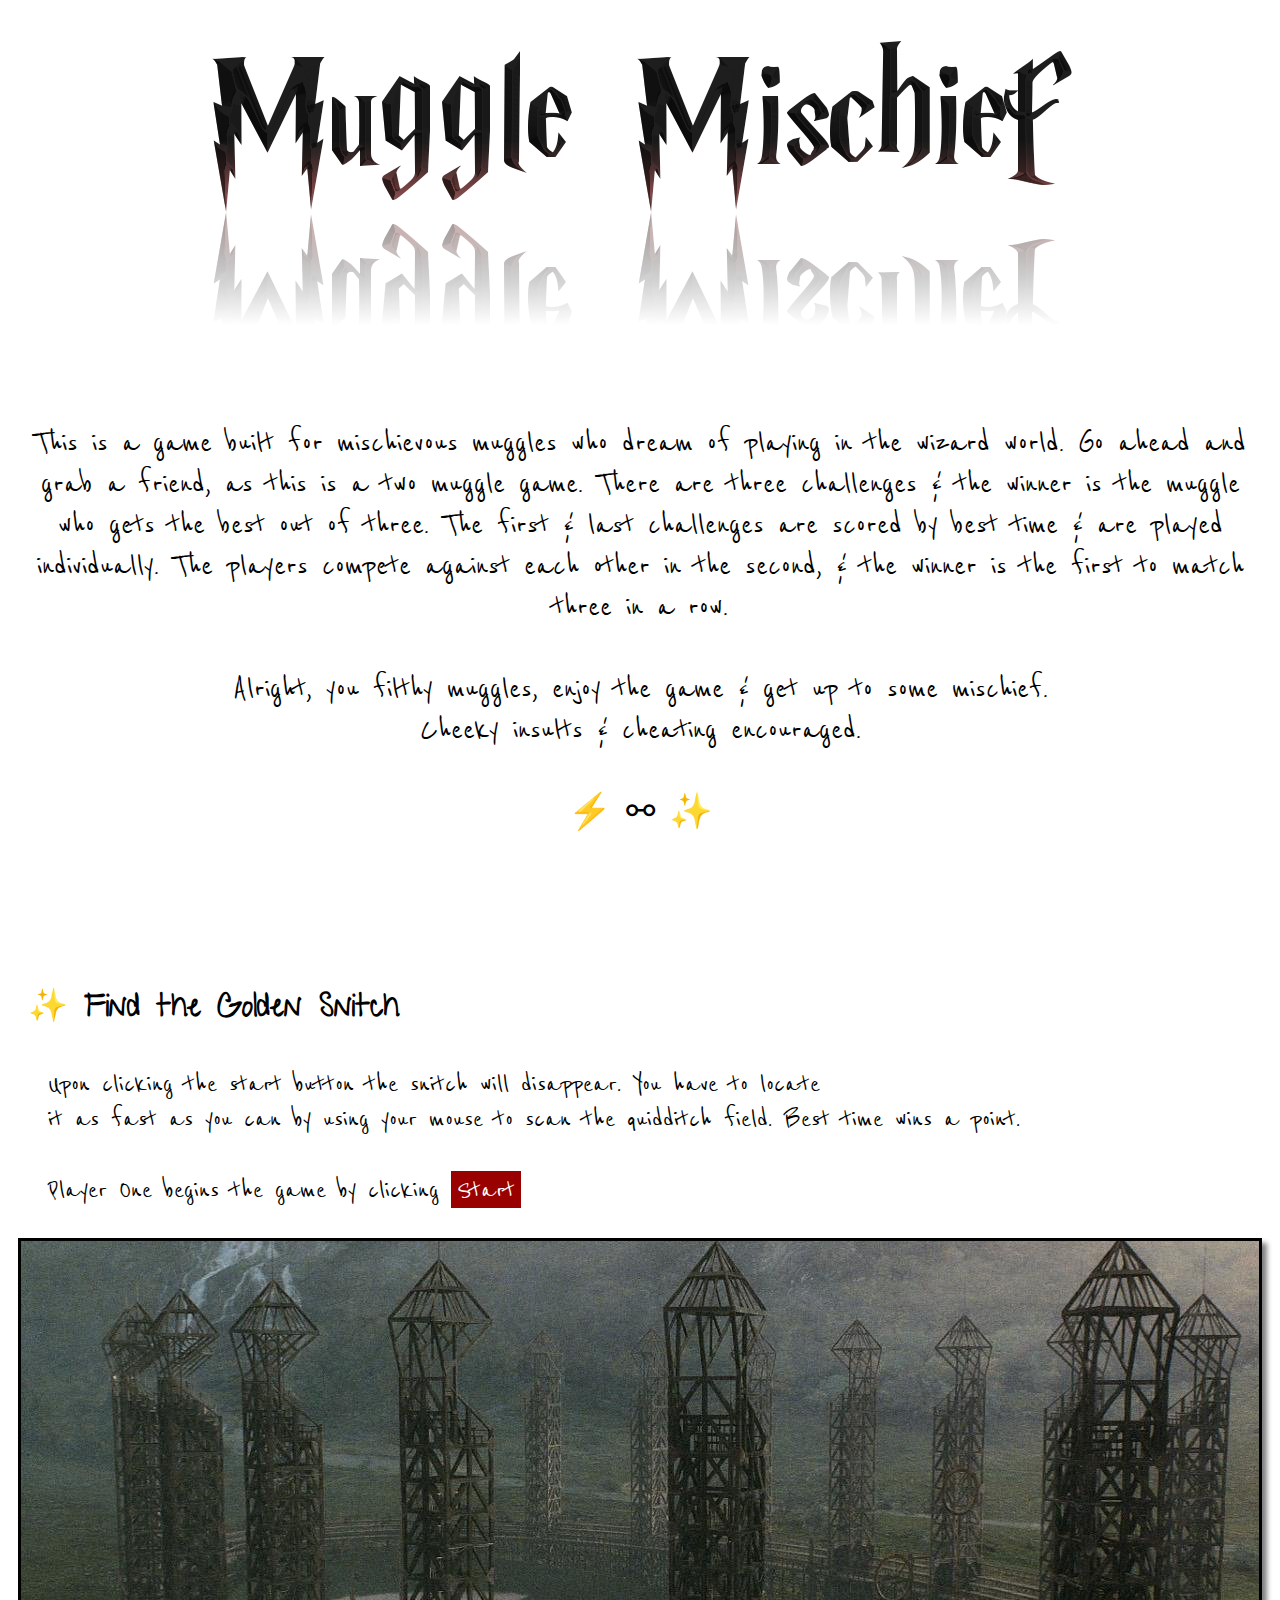
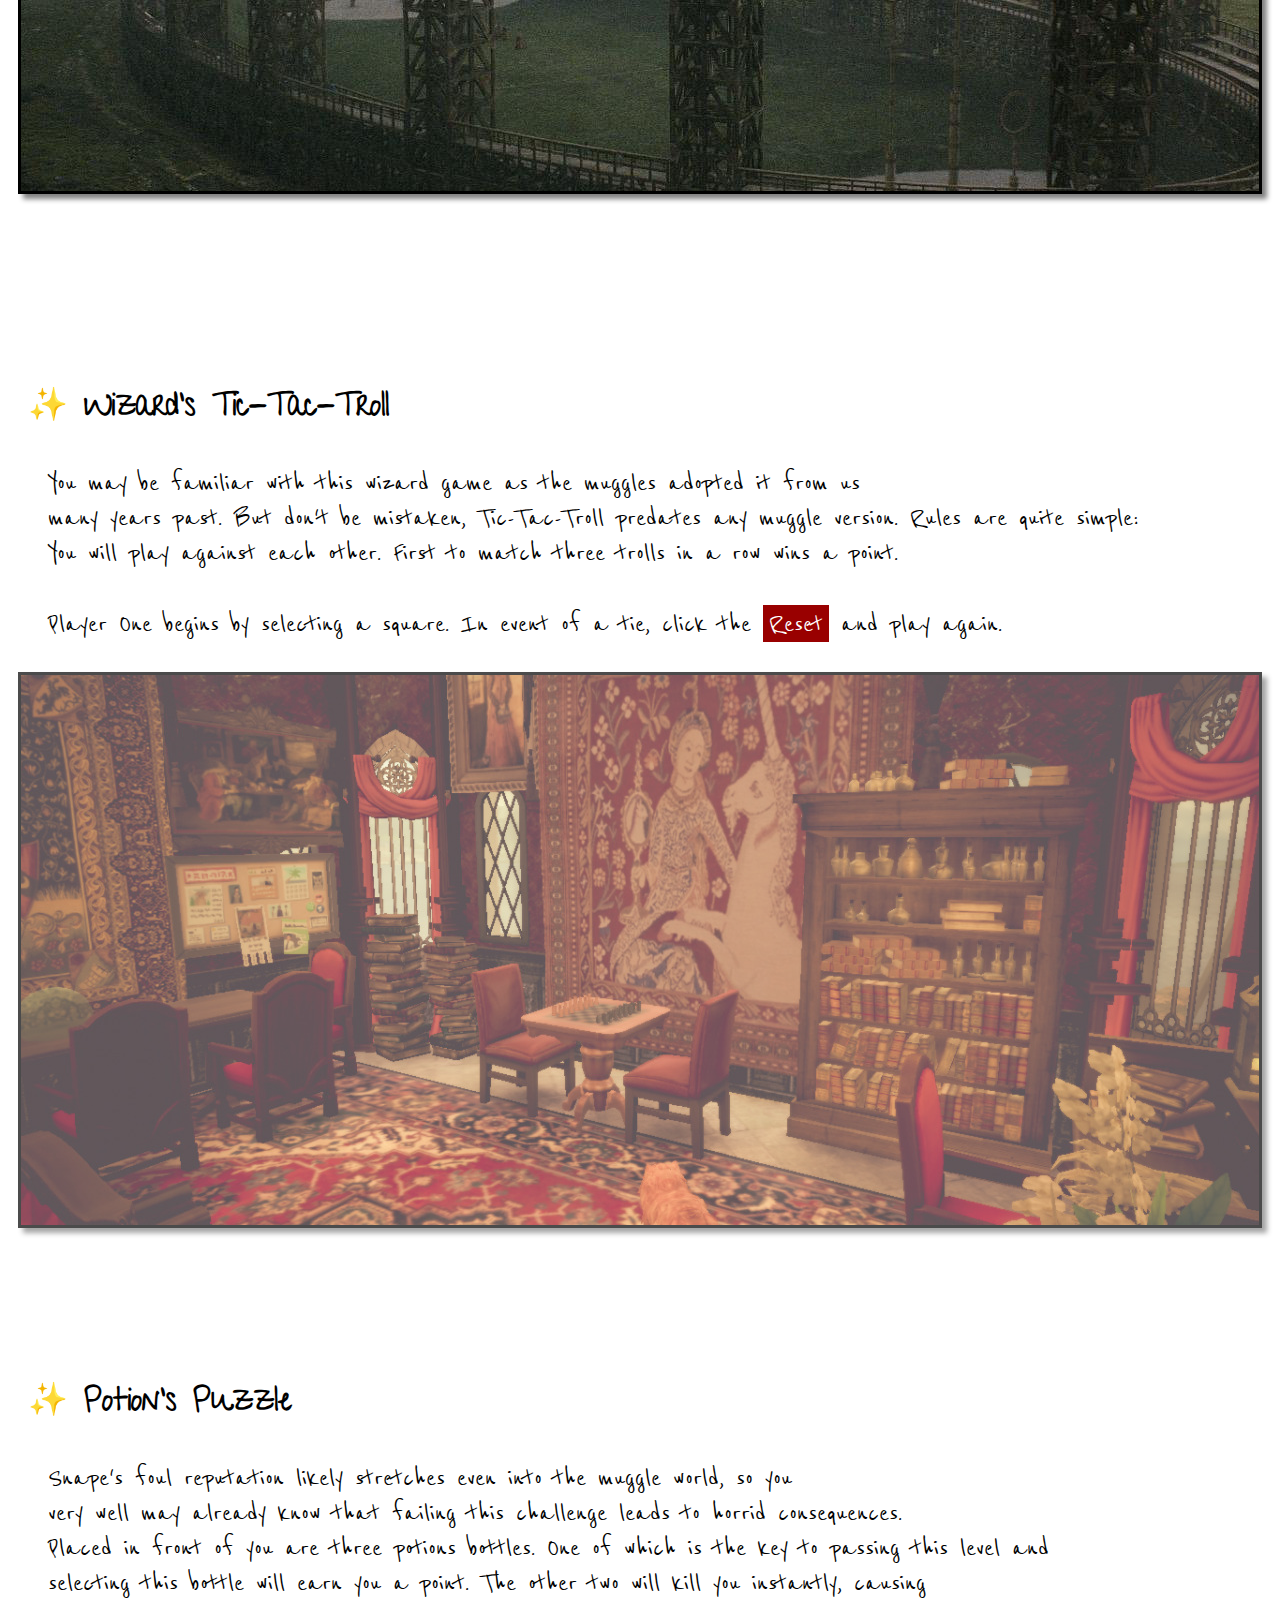
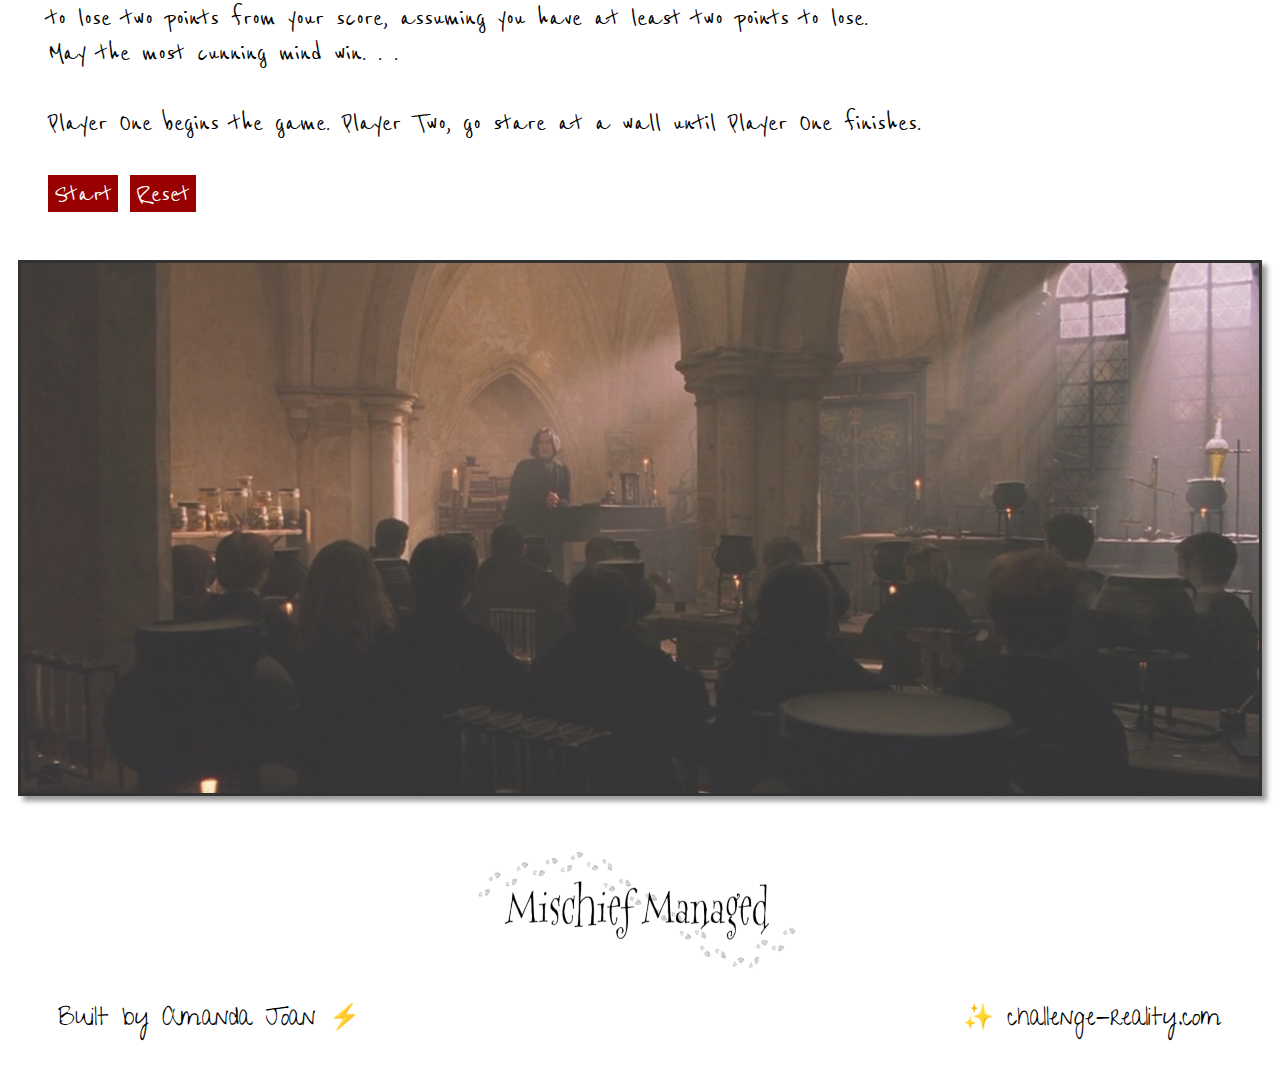
==== index.html @ d3d9ea3d "HTML &CSS Elements created" ====
<!DOCTYPE html>
<html>
  <head>
    <meta charset="utf-8">
  <link rel="stylesheet" href="style.css">
  <link href="https://fonts.googleapis.com/css?family=Give+You+Glory|Reenie+Beanie" rel="stylesheet">
    <title>Muggle Mischief</title>
  </head>
  <body>

<div id="header">
  <img src="./images/muggleMischiefLogo.png">
</div>

<div id="instructions">
<p id="instructionsP">This is a game built for mischievous muggles who dream of playing in the wizard world.
  Go ahead and grab a friend, as this is a two muggle game. There are three challenges & the winner is the muggle
  who gets the best out of three. The first & last challenges are scored by best time & are played individually.
  The players compete against each other in the second, & the winner is the first to match three in a row.
  <br>
  <br>
Alright, you filthy muggles, enjoy the game & get up to some mischief.
<br>
Cheeky insults & cheating encouraged.
<br>
<br>
&#9889; &#x26AF; &#x2728;
</p>
</div>

<div id="challenge1">
<h1> &#x2728; Find the Golden Snitch</h1>
  <p id="challenge1P"> Upon clicking the start button the snitch will disappear. You have to locate <br>
    it as fast as you can by using your mouse to scan the quidditch field. Best time wins a point.<br>
    <br>
    Player One begins the game by clicking <button class="startButton">Start</button> </p>

<div id="snitchBoard">
</div>

</div>
<br>
<div id="challenge2">
  <h1> &#x2728; Wizard's Tic-Tac-Troll</h1>
    <p id="challenge2P"> You may be familiar with this wizard game as the muggles adopted it from us<br>
      many years past. But don't be mistaken, Tic-Tac-Troll predates any muggle version. Rules are quite simple:<br>
      You will play against each other. First to match three trolls in a row wins a point.<br>
      <br>
      Player One begins by selecting a square. In event of a tie, click the <button class="resetButton">Reset</button> and play again. </p>
    <div id="wizardTttBoard">
    </div>
  </div>

 <div id="challenge3">
   <h1> &#x2728; Potion's Puzzle</h1>
   <p id="challenge3P"> Snape's foul reputation likely stretches even into the muggle world, so you <br>
    very well may already know that failing this challenge leads to horrid consequences.<br>
    Placed in front of you are three potions bottles. One of which is the key to passing this level and<br>
    selecting this bottle will earn you a point. The other two will kill you instantly, causing<br>
    to lose two points from your score, assuming you have at least two points to lose.<br>
    May the most cunning mind win. . .<br>
    <br>
    Player One begins the game. Player Two, go stare at a wall until Player One finishes.<br>
    <br>
    <button class="startButton">Start</button> <button class="resetButton">Reset</button>
  </p>
    <br>
    <div id="riddleBoard">
    </div>

    <div id="endLogo">
      <img src="./images/endLogo.png" id="mischiefEndLogo">
    </div>

    <div id="footer">
      <p id="footerL">Built by Amanda Joan &#9889;</p>
      <p id="footerR"><a href="https://challenge-reality.com/" target="_blank"><span>&#x2728;</span> challenge-reality.com</a></p>
      <div>

  </body>
</html>
---- style.css ----
/*font-family: 'Reenie Beanie', cursive;
font-family: 'Give You Glory', cursive;*/

body {
  background-color: white;
}

#header {

  background-position: center;
  background-repeat: no-repeat;
  background-size: auto;
  margin-left: 170px;
}

#instructions {
  margin: 5px 25px 150px 25px;
}

#instructionsP {
  font-family: 'Reenie Beanie', cursive;
  font-size: 35px;
  text-align: center;

}

#snitchBoard {
  width: auto;
  height: 550px;
  border: 3px solid black;
  background-image: url("./images/keyBoardBackground.png");
  background-position: center;
  background-repeat: no-repeat;
  background-size: auto;
  margin: 0 10px 150px 10px;
  box-shadow: 5px 5px 5px grey;
}




h1 {
  font-family: 'Give You Glory', cursive;
  font-weight: bold;
  margin-left: 20px;
}

#challenge1P {
  font-family: 'Reenie Beanie', cursive;
  font-size: 30px;
  text-align: left;
  margin-left: 40px;

}

.startButton {
  background-color: #990000;
  border: none;
  color: white;
  font-size: 30px;
  font-family: 'Reenie Beanie', cursive;
}

#challenge2P {
  font-family: 'Reenie Beanie', cursive;
  font-size: 30px;
  text-align: left;
  margin-left: 40px;
}


#wizardTttBoard {
  width: auto;
  height: 550px;
  border: 3px solid black;
  background-image: url("./images/commonRoom.png");
  opacity: .7;
  background-position: center;
  background-repeat: no-repeat;
  background-size: auto;
  margin: 0 10px 150px 10px;
  box-shadow: 5px 5px 5px grey;
}
.resetButton {
  background-color: #990000;
  border: none;
  color: white;
  font-size: 30px;
  font-family: 'Reenie Beanie', cursive;
}

#challenge3P {
  font-family: 'Reenie Beanie', cursive;
  font-size: 30px;
  text-align: left;
  margin-left: 40px;
}


#riddleBoard {
  width: auto;
  height: 530px;
  border: 3px solid black;
  background-image: url("./images/potionsClass.png");
  opacity: .8;
  background-position: center;
  background-repeat: no-repeat;
  background-size: auto;
  margin: 0 10px 50px 10px;
  box-shadow: 5px 5px 5px grey;
}

#footer {
  font-family: 'Give You Glory', cursive;
  color:black;
  font-size: 25px;
}


#footerL {
  float: left;
  margin-left:50px;
}

#footerR {
  float:right;
  margin-right: 50px;
}

a {
  text-decoration: none;
  color: black;
}

a:hover {
  color: #990000;
}

#endLogo {
  margin-left: 465px;
  margin-right: 210px;
}

#mischiefEndLogo {
  width: 325px;
  height:125px;
}
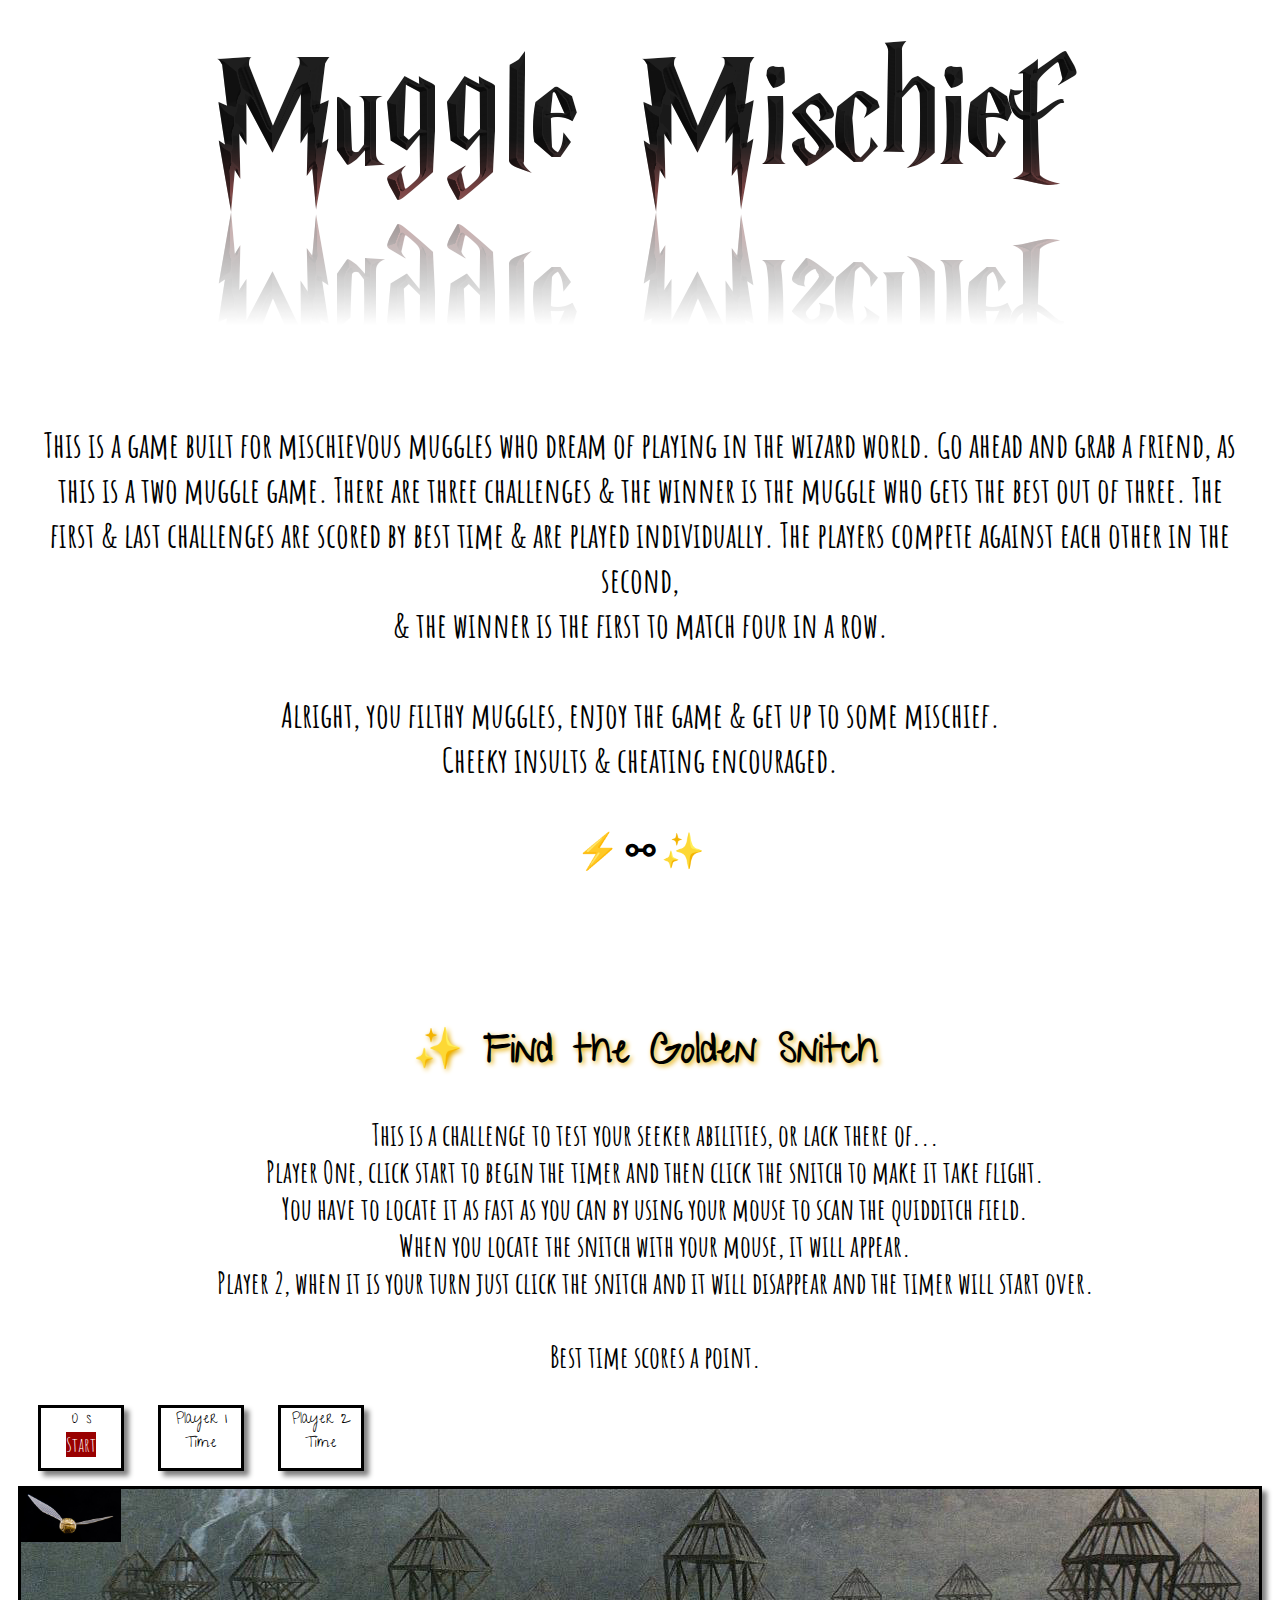
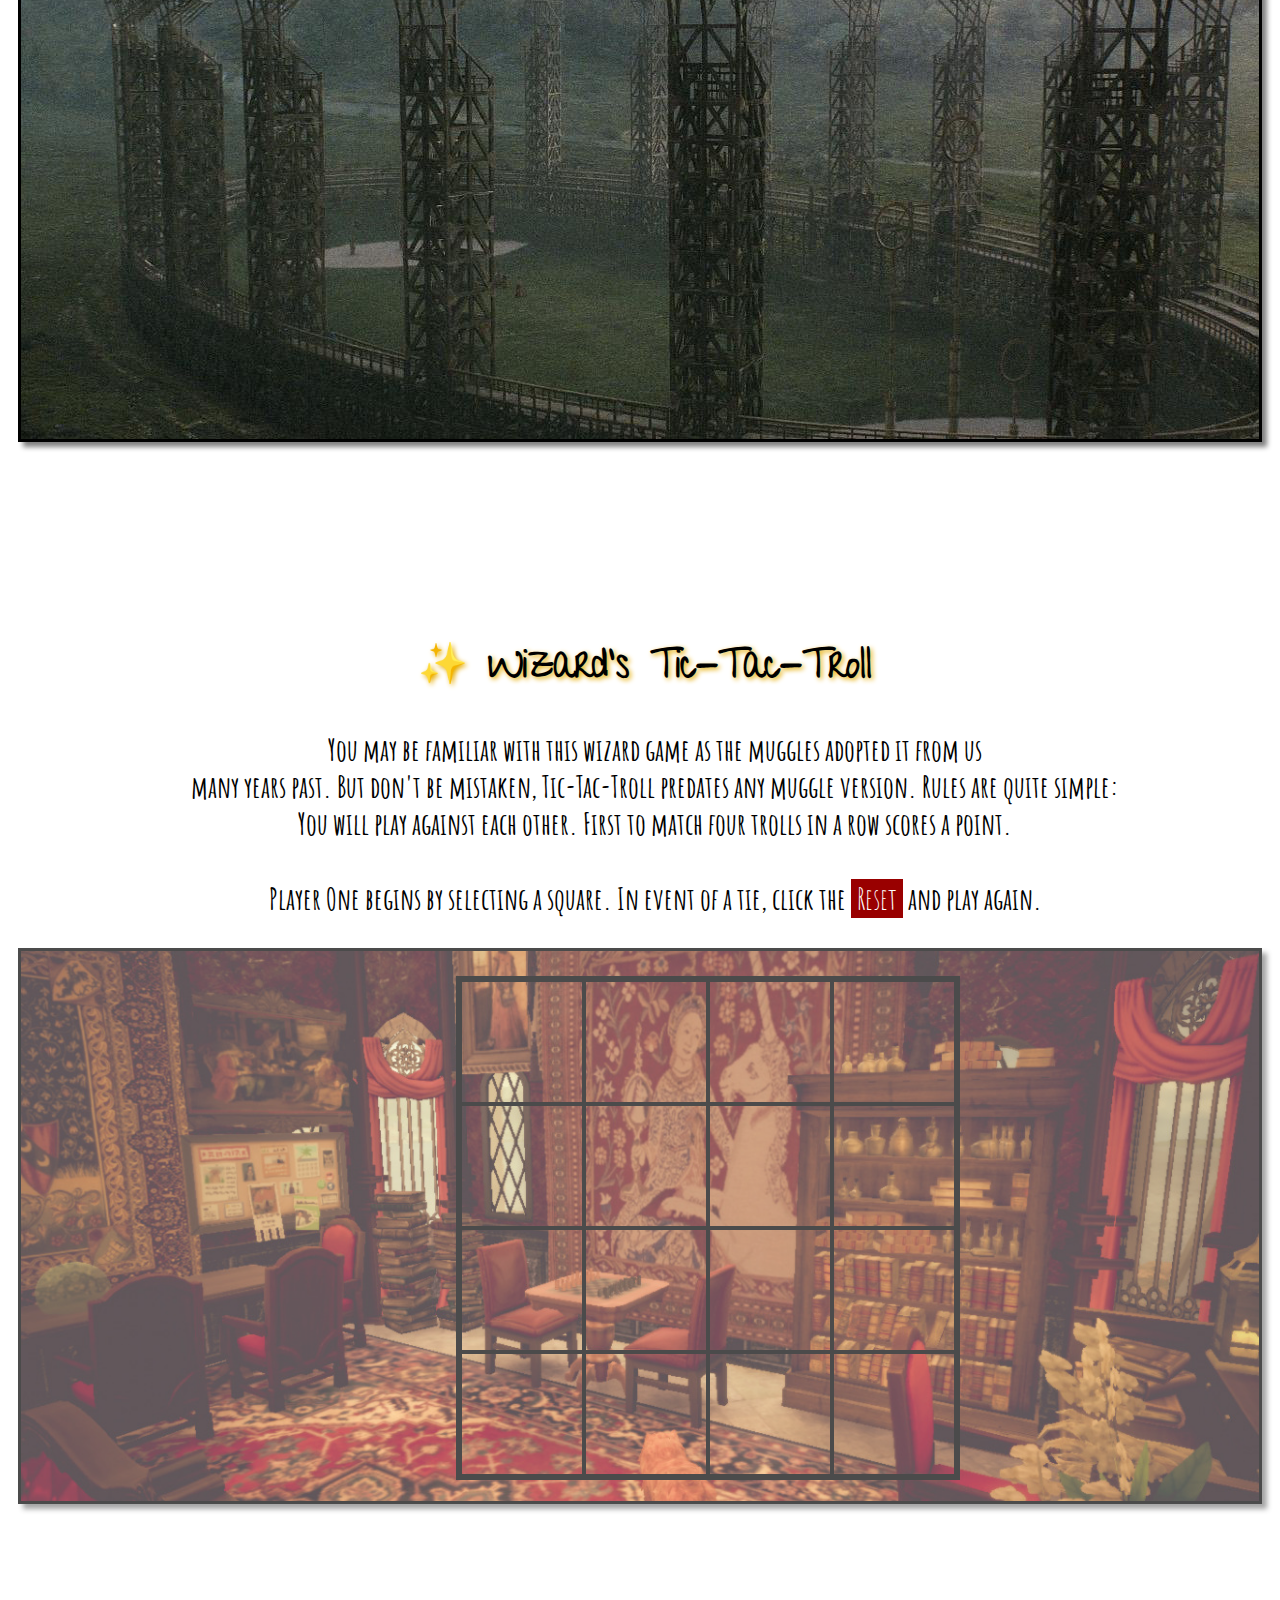
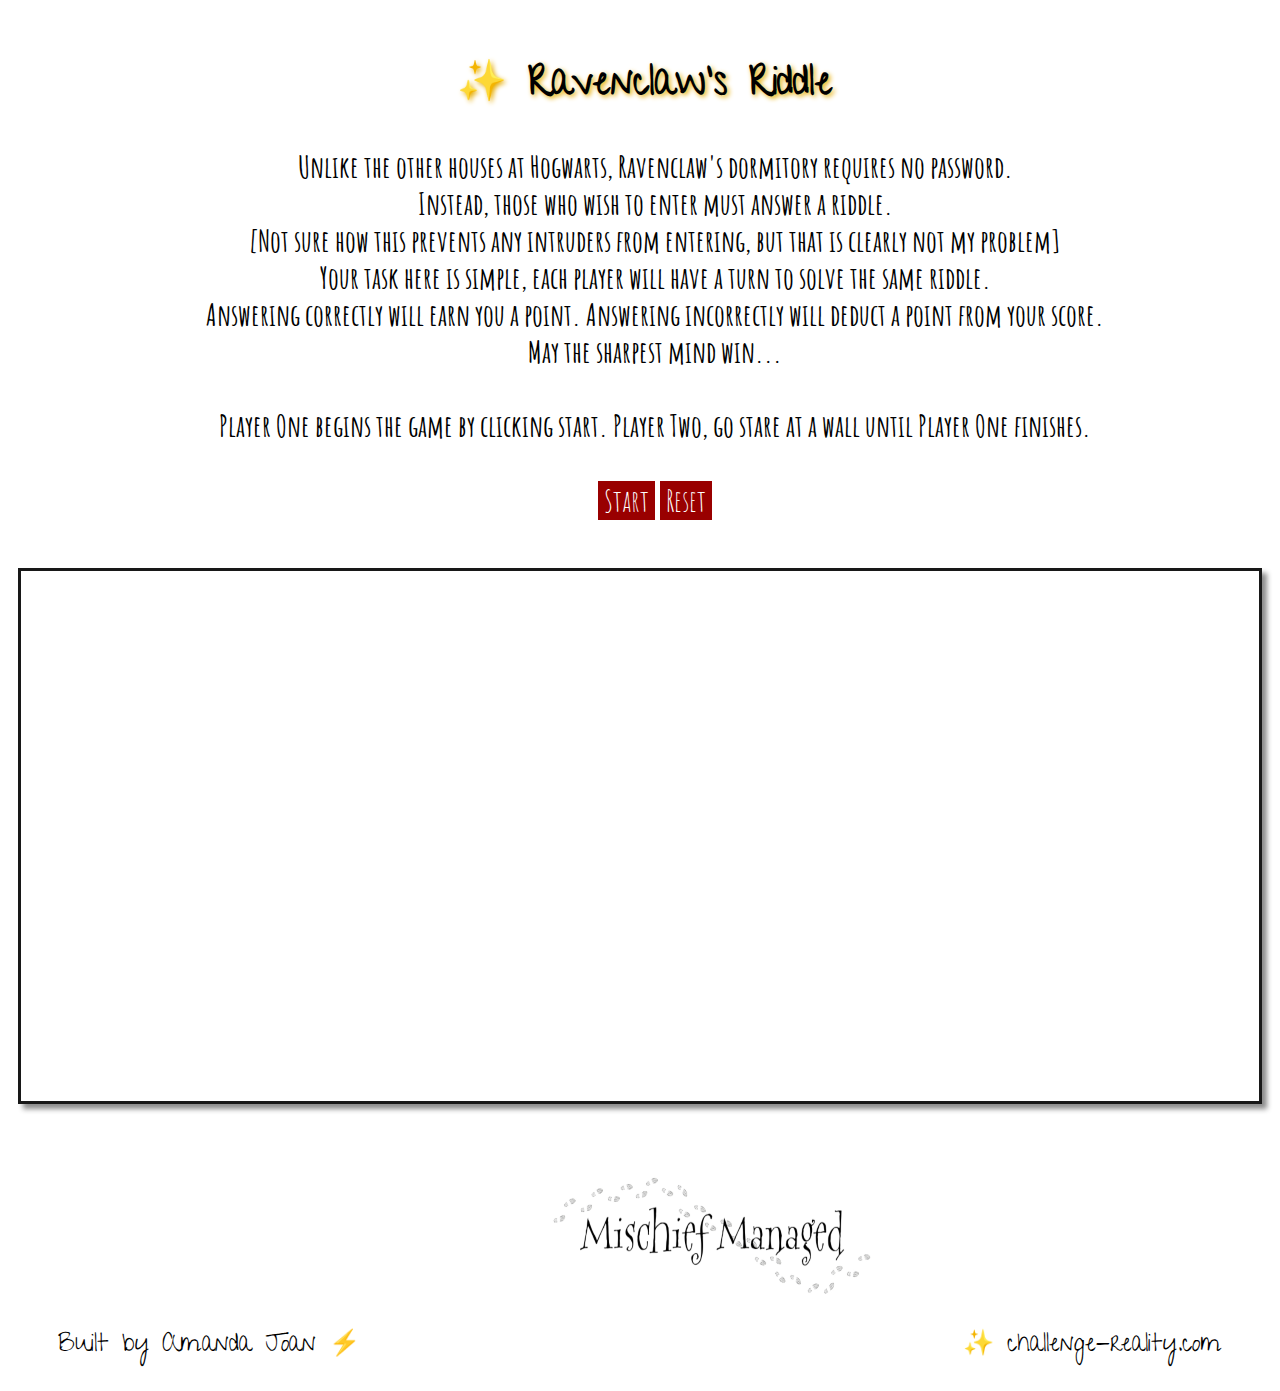
==== commit 5bcc81b5: "all levels and sudden death" ====
--- a/index.html
+++ b/index.html
@@ -3,7 +3,7 @@
   <head>
     <meta charset="utf-8">
   <link rel="stylesheet" href="style.css">
-  <link href="https://fonts.googleapis.com/css?family=Give+You+Glory|Reenie+Beanie" rel="stylesheet">
+  <link href="https://fonts.googleapis.com/css?family=Amatic+SC|Give+You+Glory" rel="stylesheet">
     <title>Muggle Mischief</title>
   </head>
   <body>
@@ -16,7 +16,7 @@
 <p id="instructionsP">This is a game built for mischievous muggles who dream of playing in the wizard world.
   Go ahead and grab a friend, as this is a two muggle game. There are three challenges & the winner is the muggle
   who gets the best out of three. The first & last challenges are scored by best time & are played individually.
-  The players compete against each other in the second, & the winner is the first to match three in a row.
+  The players compete against each other in the second, <br> & the winner is the first to match four in a row.
   <br>
   <br>
 Alright, you filthy muggles, enjoy the game & get up to some mischief.
@@ -29,45 +29,82 @@
 </div>
 
 <div id="challenge1">
-<h1> &#x2728; Find the Golden Snitch</h1>
-  <p id="challenge1P"> Upon clicking the start button the snitch will disappear. You have to locate <br>
-    it as fast as you can by using your mouse to scan the quidditch field. Best time wins a point.<br>
+  <h1> &#x2728; Find the Golden Snitch</h1>
+    <p id="challenge1P"> This is a challenge to test your seeker abilities, or lack there of...<br>
+    Player One, click start to begin the timer and then click the snitch to make it take flight.<br>
+    You have to locate it as fast as you can by using your mouse to scan the quidditch field. <br>
+    When you locate the snitch with your mouse, it will appear. <br>
+    Player 2, when it is your turn just click the snitch and it will disappear and the timer will start over. <br>
     <br>
-    Player One begins the game by clicking <button class="startButton">Start</button> </p>
-
-<div id="snitchBoard">
-</div>
-
+    Best time scores a point.
+    <br>
+   </p>
+  <div>
+          <div class= "timeBoxes" id = "timer"> <span id="s">0</span> s<br />
+          <button id="snitchStart">Start</button>
+          </div>
+      <div class= "timeBoxes" id="player1Time"> Player 1 Time</div>
+      <div class= "timeBoxes" id= "player2Time"> Player 2 Time</div>
+      <!-- <div class="timeBoxes"><img src="./images/harryPotter.png" id="harryPotter"></div> -->
+  </div>
+  <div id="snitchBoard">
+    <img id="snitch" alt="Golden Snitch" src="./images/goldenSnitch.png">
+  </div>
 </div>
 <br>
 <div id="challenge2">
   <h1> &#x2728; Wizard's Tic-Tac-Troll</h1>
     <p id="challenge2P"> You may be familiar with this wizard game as the muggles adopted it from us<br>
       many years past. But don't be mistaken, Tic-Tac-Troll predates any muggle version. Rules are quite simple:<br>
-      You will play against each other. First to match three trolls in a row wins a point.<br>
+      You will play against each other. First to match four trolls in a row scores a point.<br>
       <br>
-      Player One begins by selecting a square. In event of a tie, click the <button class="resetButton">Reset</button> and play again. </p>
+      Player One begins by selecting a square. In event of a tie, click the <button id="resetButtonTtt">Reset</button> and play again. </p>
     <div id="wizardTttBoard">
+      <div id="board">
+            <div></div>
+            <div></div>
+            <div></div>
+            <div></div>
+            <div></div>
+            <div></div>
+            <div></div>
+            <div></div>
+            <div></div>
+            <div></div>
+            <div></div>
+            <div></div>
+            <div></div>
+            <div></div>
+            <div></div>
+            <div></div>
+      </div>
+
     </div>
   </div>
 
  <div id="challenge3">
-   <h1> &#x2728; Potion's Puzzle</h1>
-   <p id="challenge3P"> Snape's foul reputation likely stretches even into the muggle world, so you <br>
-    very well may already know that failing this challenge leads to horrid consequences.<br>
-    Placed in front of you are three potions bottles. One of which is the key to passing this level and<br>
-    selecting this bottle will earn you a point. The other two will kill you instantly, causing<br>
-    to lose two points from your score, assuming you have at least two points to lose.<br>
-    May the most cunning mind win. . .<br>
+   <h1> &#x2728; Ravenclaw's Riddle</h1>
+   <p id="challenge3P"> Unlike the other houses at Hogwarts, Ravenclaw's dormitory requires no password.<br>
+     Instead, those who wish to enter must answer a riddle.<br> [Not sure how this prevents
+     any intruders from entering, but that is clearly not my problem]<br>
+     Your task here is simple, each player will have a turn to solve the same riddle.<br>
+     Answering correctly will earn you a point. Answering incorrectly will deduct a point from your score. <br>
+     May the sharpest mind win...
+     <br>
     <br>
-    Player One begins the game. Player Two, go stare at a wall until Player One finishes.<br>
+    Player One begins the game by clicking start. Player Two, go stare at a wall until Player One finishes.<br>
     <br>
-    <button class="startButton">Start</button> <button class="resetButton">Reset</button>
+<button class="riddleButtons" id="startRiddle">Start</button> <button class="riddleButtons" id="resetRiddle">Reset</button>
   </p>
     <br>
     <div id="riddleBoard">
+      <p id="riddle"> Feed me and I live. Give me a drink and I die. <br>
+        What am I?<br>
+        <button class="riddleButtons" onclick="riddleFunc()">Click to answer</button>
+      </p>
+
     </div>
-
+<br>
     <div id="endLogo">
       <img src="./images/endLogo.png" id="mischiefEndLogo">
     </div>
@@ -77,5 +114,8 @@
       <p id="footerR"><a href="https://challenge-reality.com/" target="_blank"><span>&#x2728;</span> challenge-reality.com</a></p>
       <div>
 
+
+    <script src="https://ajax.googleapis.com/ajax/libs/jquery/3.2.1/jquery.min.js"></script>
+    <script type="text/javascript" src="./main.js"></script>
   </body>
 </html>
--- a/style.css
+++ b/style.css
@@ -1,26 +1,74 @@
-/*font-family: 'Reenie Beanie', cursive;
+/*font-family: 'Amatic SC', cursive;
 font-family: 'Give You Glory', cursive;*/
 
 body {
   background-color: white;
+
 }
 
 #header {
-
-  background-position: center;
-  background-repeat: no-repeat;
-  background-size: auto;
-  margin-left: 170px;
-}
+background-position: auto;
+background-repeat: no-repeat;
+background-size: auto;
+text-align: center;
+margin-left: 10px;
+}
+
+
 
 #instructions {
   margin: 5px 25px 150px 25px;
 }
 
 #instructionsP {
-  font-family: 'Reenie Beanie', cursive;
+  font-family: 'Amatic SC', cursive;
   font-size: 35px;
   text-align: center;
+  font-weight: bold;
+
+}
+
+.timeBoxes {
+display: inline-table;
+font-family: 'Give You Glory', cursive;
+font-size: 15px;
+text-align: center;
+
+
+}
+
+#timer {
+  width: 80px;
+  height: 60px;
+  border: 3px solid black;
+  margin-bottom: 15px;
+  margin-left: 30px;
+  box-shadow: 5px 5px 5px grey;
+
+}
+#player1Time {
+width: 80px;
+height: 60px;
+border: 3px solid black;
+margin-bottom: 15px;
+margin-left: 30px;
+box-shadow: 5px 5px 5px grey;
+}
+
+/*#harryPotter {
+  width: 100px;
+  clear:both;*/
+
+
+
+#player2Time {
+  width: 80px;
+  height: 60px;
+  border: 3px solid black;
+  margin-bottom: 15px;
+  margin-left: 30px;
+  box-shadow: 5px 5px 5px grey;
+
 
 }
 
@@ -34,38 +82,54 @@
   background-size: auto;
   margin: 0 10px 150px 10px;
   box-shadow: 5px 5px 5px grey;
-}
-
+
+
+}
+
+#snitch {
+  position: relative;
+  width: 100px;
+}
+
+#snitchStart {
+  background-color: #990000;
+  border: none;
+  color: white;
+  font-size: 20px;
+  font-family: 'Amatic SC', cursive;
+  padding: 0 0 0 0;
+  text-align: center;
+}
 
 
 
 h1 {
   font-family: 'Give You Glory', cursive;
   font-weight: bold;
-  margin-left: 20px;
+  font-size: 40px;
+  margin-left: 10px;
+  text-shadow: 2px 2px 5px #e6ac00;
+  text-align: center;
 }
 
 #challenge1P {
-  font-family: 'Reenie Beanie', cursive;
-  font-size: 30px;
-  text-align: left;
-  margin-left: 40px;
-
-}
-
-.startButton {
-  background-color: #990000;
-  border: none;
-  color: white;
-  font-size: 30px;
-  font-family: 'Reenie Beanie', cursive;
-}
+  font-family: 'Amatic SC', cursive;
+  font-size: 30px;
+  text-align: center;
+  margin-left: 30px;
+  font-weight: bold;
+
+}
+
+
 
 #challenge2P {
-  font-family: 'Reenie Beanie', cursive;
-  font-size: 30px;
-  text-align: left;
-  margin-left: 40px;
+  font-family: 'Amatic SC', cursive;
+  font-size: 30px;
+  text-align: center;
+  margin-left: 30px;
+  font-weight: bold;
+
 }
 
 
@@ -75,25 +139,50 @@
   border: 3px solid black;
   background-image: url("./images/commonRoom.png");
   opacity: .7;
-  background-position: center;
+  background-position:center;
   background-repeat: no-repeat;
-  background-size: auto;
+  background-size: cover;
   margin: 0 10px 150px 10px;
   box-shadow: 5px 5px 5px grey;
 }
-.resetButton {
+
+.trolls {
+  width: inherit;
+  margin-bottom: 20px;
+}
+
+#board {
+       width: 496px;
+       height: 496px;
+       border: 4px solid black;
+       margin: 25px 435px 0;
+     }
+
+#board div {
+       width: 120px;
+       height: 120px;
+       border: 2px solid black;
+       float: left;
+       text-align:center;
+       font-size: 100px;
+       line-height: 200px;
+     }
+
+
+#resetButtonTtt {
   background-color: #990000;
   border: none;
   color: white;
   font-size: 30px;
-  font-family: 'Reenie Beanie', cursive;
+  font-family: 'Amatic SC', cursive;
 }
 
 #challenge3P {
-  font-family: 'Reenie Beanie', cursive;
-  font-size: 30px;
-  text-align: left;
-  margin-left: 40px;
+  font-family: 'Amatic SC', cursive;
+  font-size: 30px;
+  text-align: center;
+  margin-left: 30px;
+  font-weight: bold;
 }
 
 
@@ -101,14 +190,34 @@
   width: auto;
   height: 530px;
   border: 3px solid black;
-  background-image: url("./images/potionsClass.png");
-  opacity: .8;
+  background-image: url("./images/ravenclawTower.png");
+  opacity: .9;
   background-position: center;
   background-repeat: no-repeat;
-  background-size: auto;
+  background-size: cover;
   margin: 0 10px 50px 10px;
   box-shadow: 5px 5px 5px grey;
 }
+.riddleButtons {
+  background-color: #990000;
+  border: none;
+  color: white;
+  font-size: 30px;
+  font-family: 'Amatic SC', cursive;
+}
+
+#riddle {
+  font-family: 'Give You Glory', cursive;
+  color: white;
+  font-size:50px;
+  font-weight: 300;
+  text-align: center;
+  margin-top: 140px;
+  background-color: black;
+  opacity: .5;
+  display:none;
+}
+
 
 #footer {
   font-family: 'Give You Glory', cursive;
@@ -138,10 +247,11 @@
 
 #endLogo {
   margin-left: 465px;
-  margin-right: 210px;
+  margin-right: 210px
 }
 
 #mischiefEndLogo {
   width: 325px;
   height:125px;
-}
+  margin-left: 75px;
+}
